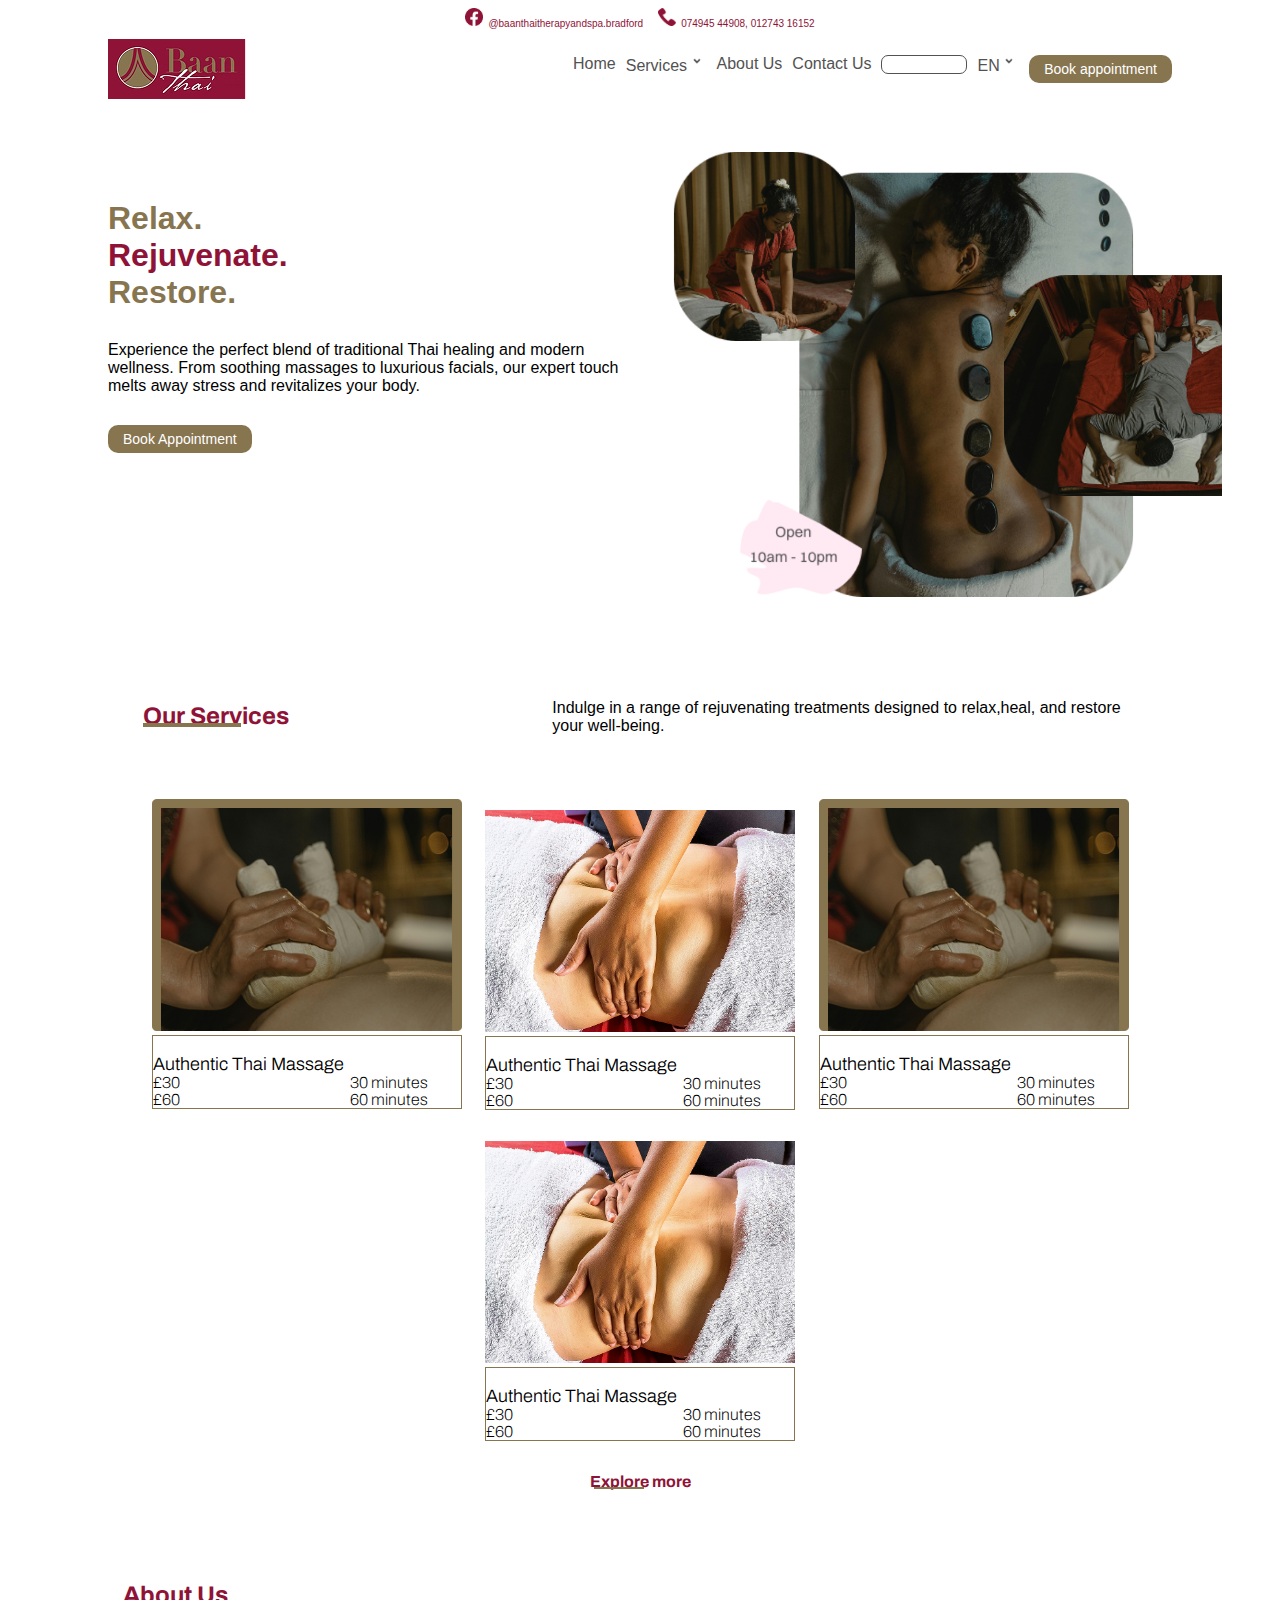
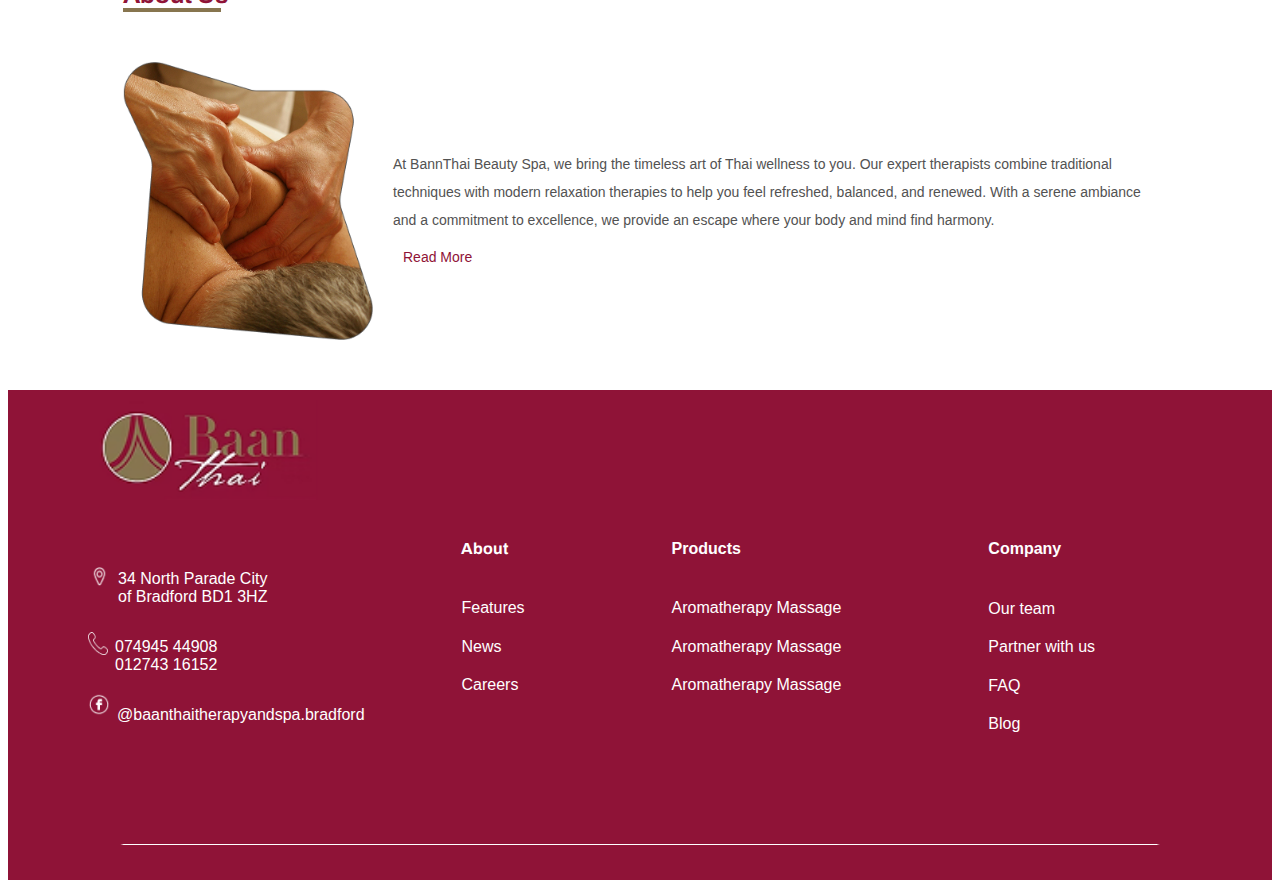
==== index.html @ 1fc52063 "first commit" ====
<!DOCTYPE html>
<html lang="en">
  <head>
    <meta charset="UTF-8" />
    <meta name="viewport" content="width=device-width, initial-scale=1.0" />
    <title>Baanthai Spa</title>
    <link rel="stylesheet" href="style.css" />

    <!-- bootstrap -->
    <link
      href="https://cdn.jsdelivr.net/npm/bootstrap@5.3.0-alpha1/dist/css/bootstrap.min.css"
      rel="stylesheet"
      integrity="sha384-GLhlTQ8iRABdZLl6O3oVMWSktQOp6b7In1Zl3/Jr59b6EGGoI1aFkw7cmDA6j6gD"
      crossorigin="anonymous"
    />

    <!-- google fonts -->
    <link rel="preconnect" href="https://fonts.googleapis.com" />
    <link rel="preconnect" href="https://fonts.gstatic.com" crossorigin />
    <link
      href="https://fonts.googleapis.com/css2?family=Archivo:ital,wght@0,100..900;1,100..900&display=swap"
      rel="stylesheet"
    />

    <!-- cdn fonts -->
    <link href="https://fonts.cdnfonts.com/css/switzer" rel="stylesheet" />

    <!--  -->
  </head>
  <body>
    <div class="containerr">
      <header class="mobile">
        <nav class="navbar navbar-expand-lg navbar-dark">
          <button
            class="navbar-toggler"
            type="button"
            data-bs-toggle="collapse"
            data-bs-target="#navbarTogglerDemo01"
            aria-controls="navbarTogglerDemo01"
            aria-expanded="false"
            aria-label="Toggle navigation"
          >
            <span class="navbar-toggler-icon"></span>
          </button>
          <a class="navbar-brand" href="#"
            ><img class="navbar-brand logo" src="./images/logo.png" alt=""
          /></a>

          <div class="collapse navbar-collapse" id="navbarTogglerDemo01">
            <ul class="navbar-nav ms-auto">
              <li class="nav-item">
                <a class="nav-link" href="./index.html">Home</a>
              </li>
              <li class="nav-item">
                <a class="nav-link" href="./index.html">Services</a>
              </li>
              <li class="nav-item">
                <a class="nav-link" href="./about.html">About Us</a>
              </li>
              <li class="nav-item">
                <a class="nav-link" href="./contact.html">Contact Us</a>
              </li>
              <li class="nav-item">
                <input type="text" />
              </li>

              <img src="" alt="" />

              <li class="nav-item">
                <button class="bttn">Book appointment</button>
              </li>
            </ul>
          </div>
        </nav>
      </header>

      <header class="desktop">
        <div class="fcbk-phone">
          <div class="fbk">
            <img src="./images/fbk-wine.png" alt="" />
            <p>@baanthaitherapyandspa.bradford</p>
          </div>
          <div class="phonee">
            <img src="./images/phone-wine.png" alt="" />
            <p>074945 44908, 012743 16152</p>
          </div>
        </div>
        <nav>
          <img src="./images/logo.png" alt="our logo" />
          <ul>
            <li>
              <a href="./index.html">Home</a>
            </li>
            <li>
              <a href="./index.html"
                >Services
                <img src="./images/drpdwn arrow.png" alt="" />
              </a>
            </li>
            <li>
              <a href="./about.html">About Us</a>
            </li>
            <li>
              <a href="./contact.html">Contact Us</a>
            </li>
            <li>
              <input type="text" />
            </li>

            <li>
              <a href="./index.html"
                >EN
                <img src="./images/drpdwn arrow.png" alt="" />
              </a>
            </li>

            <!-- <img src="" alt="" /> -->

            <li>
              <button class="bttn">Book appointment</button>
            </li>
          </ul>
        </nav>
      </header>
      <main>
        <div class="hero">
          <div class="flexi">
            <div class="hero-head">
              <h1>
                <span class="gold-color">Relax.</span> <br />
                <span class="wine-color">Rejuvenate.</span><br />
                <span class="gold-color">Restore.</span>
              </h1>
            </div>
            <div class="hero-paragraph">
              <p>
                Experience the perfect blend of traditional Thai healing and
                modern wellness. From soothing massages to luxurious facials,
                our expert touch melts away stress and revitalizes your body.
              </p>
            </div>
            <button class="bttn">Book Appointment</button>
          </div>

          <div class="hero-img-cont">
            <div class="hero-img">
              <img
                class="img1"
                src="./images/home1.png"
                alt="a female massaeuse"
              />
              <img
                class="img2"
                src="./images/home2.png"
                alt="a lady in a massage room"
              />
              <img
                class="img3"
                src="./images/home3.png"
                alt="a man in a massage room"
              />
            </div>
            <img class="time" src="./images/time.png" alt="opening times" />
          </div>
        </div>

        <div class="dsktp-hero">
          <div class="dsktp-flexi">
            <div class="dsktp-hero-head">
              <h1>
                <span class="gold-color">Relax.</span> <br />
                <span class="wine-color">Rejuvenate.</span><br />
                <span class="gold-color">Restore.</span>
              </h1>
            </div>
            <div class="dsktp-hero-paragraph">
              <p>
                Experience the perfect blend of traditional Thai healing and
                modern wellness. From soothing massages to luxurious facials,
                our expert touch melts away stress and revitalizes your body.
              </p>
            </div>
            <button class="bttn">Book Appointment</button>
          </div>
          <div class="dsktp-hero-img">
            <img
              class="time"
              src="./images/dsktp-hero-img.png"
              alt="opening times"
            />
          </div>
        </div>
      </main>

      <section class="services">
        <div class="services-brief">
          <div class="services-heading">
            <h2>Our Services</h2>
            <img src="./images/Line 2.png" alt="gold line" />
          </div>
          <p>
            Indulge in a range of rejuvenating treatments designed to
            relax,heal, and restore your well-being.
          </p>
        </div>

        <div class="services-catalogue">
          <div class="frame">
            <img src="./images/Frame1.png" alt=" a massage session" />
            <div class="service-details">
              <p class="massage-type">Authentic Thai Massage</p>
              <div class="cost-duration">
                <p>£30</p>
                <p>30 minutes</p>
              </div>
              <div class="cost-duration">
                <p>£60</p>
                <p>60 minutes</p>
              </div>
            </div>
          </div>

          <div class="frame">
            <img src="./images/Frame1.png" alt=" a massage session" />
            <div class="service-details">
              <p class="massage-type">Authentic Thai Massage</p>
              <div class="cost-duration">
                <p>£30</p>
                <p>30 minutes</p>
              </div>
              <div class="cost-duration">
                <p>£60</p>
                <p>60 minutes</p>
              </div>
            </div>
          </div>

          <div class="frame">
            <img src="./images/Frame1.png" alt=" a massage session" />
            <div class="service-details">
              <p class="massage-type">Authentic Thai Massage</p>
              <div class="cost-duration">
                <p>£30</p>
                <p>30 minutes</p>
              </div>
              <div class="cost-duration">
                <p>£60</p>
                <p>60 minutes</p>
              </div>
            </div>
          </div>

          <div class="frame">
            <img src="./images/Frame1.png" alt=" a massage session" />
            <div class="service-details">
              <p class="massage-type">Authentic Thai Massage</p>
              <div class="cost-duration">
                <p>£30</p>
                <p>30 minutes</p>
              </div>
              <div class="cost-duration">
                <p>£60</p>
                <p>60 minutes</p>
              </div>
            </div>
          </div>
        </div>
      </section>

      <section class="dsktp-services">
        <div class="dsktp-services-brief">
          <div class="services-heading">
            <h2>Our Services</h2>
            <img src="./images/Line 2.png" alt="gold line" />
          </div>
          <p>
            Indulge in a range of rejuvenating treatments designed to
            relax,heal, and restore your well-being.
          </p>
        </div>

        <div class="dsktp-services-catalogue">
          <div class="frame">
            <img src="./images/Frame1.png" alt=" a massage session" />
            <div class="dsktp-service-details">
              <p class="massage-type">Authentic Thai Massage</p>
              <div class="cost-duration">
                <p>£30</p>
                <p>30 minutes</p>
              </div>
              <div class="cost-duration">
                <p>£60</p>
                <p>60 minutes</p>
              </div>
            </div>
          </div>

          <div class="frame">
            <img
              class="sm-img"
              src="./images/Frame2.png"
              alt=" a massage session"
            />
            <div class="dsktp-service-details">
              <p class="massage-type">Authentic Thai Massage</p>
              <div class="cost-duration">
                <p>£30</p>
                <p>30 minutes</p>
              </div>
              <div class="cost-duration">
                <p>£60</p>
                <p>60 minutes</p>
              </div>
            </div>
          </div>

          <div class="frame">
            <img src="./images/Frame1.png" alt=" a massage session" />
            <div class="dsktp-service-details">
              <p class="massage-type">Authentic Thai Massage</p>
              <div class="cost-duration">
                <p>£30</p>
                <p>30 minutes</p>
              </div>
              <div class="cost-duration">
                <p>£60</p>
                <p>60 minutes</p>
              </div>
            </div>
          </div>

          <div class="frame">
            <img
              class="sm-img"
              src="./images/Frame2.png"
              alt=" a massage session"
            />
            <div class="dsktp-service-details">
              <p class="massage-type">Authentic Thai Massage</p>
              <div class="cost-duration">
                <p>£30</p>
                <p>30 minutes</p>
              </div>
              <div class="cost-duration">
                <p>£60</p>
                <p>60 minutes</p>
              </div>
            </div>
          </div>
        </div>

        <div class="services-heading explore-btn">
          <h2><a class="explore" href="">Explore more</a></h2>
          <img src="./images/Line 2.png" alt="gold line" />
        </div>
      </section>

      <section class="about">
        <div class="about-brief">
          <div class="about-heading">
            <h2>About Us</h2>
            <img src="./images/Line 2.png" alt="gold line" />
          </div>
          <div class="about-flexi">
            <p>
              At BannThai Beauty Spa, we bring the timeless art of Thai wellness
              to you. Our expert therapists combine traditional techniques with
              modern relaxation therapies to help you feel refreshed, balanced,
              and renewed. With a serene ambiance and a commitment to
              excellence, we provide an escape where your body and mind find
              harmony.
            </p>
            <img src="./images/about1.png" alt="a man in a massage session" />
          </div>
          <div class="dsktp-about-flexi">
            <div class="about-p">
              <p>
                At BannThai Beauty Spa, we bring the timeless art of Thai
                wellness to you. Our expert therapists combine traditional
                techniques with modern relaxation therapies to help you feel
                refreshed, balanced, and renewed. With a serene ambiance and a
                commitment to excellence, we provide an escape where your body
                and mind find harmony.
              </p>
              <a href="">Read More</a>
            </div>
            <img src="./images/about1.png" alt="a man in a massage session" />
          </div>
        </div>
      </section>
    </div>
    <footer>
      <div class="footer-cnt">
        <div class="logo-contact">
          <img class="lg-logo" src="./images/logo.png" alt="our logo" />
          <div class="contact-dets">
            <div class="location">
              <img src="./images/location-pin.png" alt="" />
              <p>
                34 North Parade City <br />
                of Bradford BD1 3HZ 
              </p>
            </div>
            <div class="phone">
              <img src="./images/phone.png" alt="" />
              <p>
                074945 44908 <br />
                012743 16152
              </p>
            </div>
            <div class="fcbk">
              <img src="./images/fbk.png" alt="" />
              <p>@baanthaitherapyandspa.bradford</p>
            </div>
          </div>
        </div>

        <div class="about-coy-products">
          <div class="foot-about">
            <h4>About</h4>
            <p>
              Features <br />
              News <br />
              Careers
            </p>
          </div>
          <div class="foot-coy">
            <h4>Company</h4>
            <p>
              Our team <br />
              Partner with us <br />
              FAQ <br />
              Blog
            </p>
          </div>
          <div class="foot-products">
            <h4>Products</h4>
            <p>
              Aromatherapy Massage <br />
              Aromatherapy Massage <br />
              Aromatherapy Massage <br />
            </p>
          </div>
        </div>
      </div>

      <img class="white-line" src="./images/white-line.png" alt="" />
    </footer>
    <!-- Bootstrap Script -->
    <script
      src="https://cdn.jsdelivr.net/npm/@popperjs/core@2.11.6/dist/umd/popper.min.js"
      integrity="sha384-oBqDVmMz9ATKxIep9tiCxS/Z9fNfEXiDAYTujMAeBAsjFuCZSmKbSSUnQlmh/jp3"
      crossorigin="anonymous"
    ></script>
    <script
      src="https://cdn.jsdelivr.net/npm/bootstrap@5.3.0-alpha1/dist/js/bootstrap.min.js"
      integrity="sha384-mQ93GR66B00ZXjt0YO5KlohRA5SY2XofN4zfuZxLkoj1gXtW8ANNCe9d5Y3eG5eD"
      crossorigin="anonymous"
    ></script>
  </body>
</html>
---- style.css ----
:root {
  --gold: #87754f;
  --wine: #8f1337;
  --text-color: #525252;
}

body {
  font-family: 'Switzer', sans-serif;
}
p {
  text-wrap: pretty;
}
.containerr {
  /* background-color: rgb(203, 199, 199); */
}

/* Nav section */
.desktop {
  display: none;
}
.mobile {
  display: block;
}
.navbar-toggler-icon {
  /* filter: invert(100%);  */
}

.navbar-toggler-icon {
  filter: invert(100%); /* Changes white to black */
}
nav .nav-link {
  color: var(--text-color);
}

nav .nav-link:hover {
  color: var(--wine);
}
.navbar-nav {
  display: flex;
  justify-content: center;
  align-items: center;
}

.navbar-nav .nav-item {
  margin-right: 10px; /* Adds space between all items */
}

.nav-item input {
  outline: none;
  border-radius: 7px;
  border: 0.5px solid var(--text-color);
  padding: 0 10px;
}

/* main */

.hero {
  /* background-color: plum; */
  margin: 25px;
}
main .hero-head {
  font-family: 'Archivo', serif;
}
main .gold-color {
  color: var(--gold);
}
main .wine-color {
  color: var(--wine);
}
main .hero-paragraph {
  color: var(--text-color);
  margin: 15px 25px;
  font-weight: 300;
}

.bttn {
  border: none;
  color: white;
  background-color: var(--gold);
  padding: 6px 15px;
  border-radius: 10px;
  font-size: 14px;
  margin: 10px 0;
  display: inline;
}

main .bttn {
  border: none;
  color: white;
  background-color: var(--gold);
  padding: 6px 15px;
  border-radius: 10px;
  font-size: 14px;
  display: block;
  margin: 0 auto;
}

.hero-img-cont {
}
.dsktp-hero {
  display: none;
}
.hero-img {
  margin-top: 50px;
  /* background-color: red; */
  display: flex;
  justify-content: center;
  align-items: center;
}

.hero-img .img3 {
  /* margin-right: -100px; */
  margin-left: -60px;
  margin-top: 40px;
}

.hero-img .img1 {
  position: relative;
  margin-right: -90px;
  bottom: 30px;
}

.hero .time {
  display: block;
  margin: 0 auto;
  margin-top: -85px;
}

/* Our services section */
.dsktp-services {
  display: none;
}
.services {
  margin-top: 50px;
}
.services-heading {
  display: grid;
  align-items: center;
  justify-content: center;
  margin-bottom: 25px;
}
.services-heading h2 {
  font-family: 'Archivo', serif;
  color: var(--wine);
  padding-bottom: 0;
  margin-bottom: 0;
}

.services-heading img {
}

.services-brief {
  padding: 0 15px;
}
.services-brief p {
  color: var(--text-color);
  font-size: 14px;
  line-height: 1.7;
  font-weight: 300;
}

.services-catalogue {
  display: flex;
  flex-direction: column;
  justify-content: center;
  align-items: center;
}
.services-catalogue .frame {
  padding: 20px 0;
}

.service-details {
  border: 1.5px solid var(--gold);
  /* border-top: none; */
  padding: 0 5px;
}

.massage-type {
  font-family: 'Archivo', serif;
  font-weight: 300;
  font-size: 18px;
  margin-bottom: 0;
}

.cost-duration {
  font-family: 'Archivo', serif;
  font-weight: 200;
  font-size: 16px;
  display: flex;
  gap: 170px;
}
.cost-duration p {
  margin: 0;
  padding: 0;
}

/* *** About Us section */

.dsktp-about-flexi {
  display: none;
}
.about {
  margin-top: 50px;
}

.about-heading {
  margin: 0 auto;
  display: grid;
  align-items: center;
  justify-content: center;
  margin-bottom: 25px;
}
.about-heading h2 {
  font-family: 'Archivo', serif;
  color: var(--wine);
  padding-bottom: 0;
  margin-bottom: 0;
}

.about-brief {
  padding: 0 15px;
}

.about-brief p {
  color: var(--text-color);
  line-height: 2;
  font-size: 14px;
  text-wrap: pretty;
  font-weight: 300;
}

.about-flexi img {
  display: block;
  margin: 0 auto;
}

/* *** ==> Footer  */
footer {
  margin-top: 10px;
  background-color: var(--wine);
  color: white;
  padding: 10px;
}

footer p {
  font-weight: 100;
}

.foot-about h4 {
  font-family: 'Archivo', serif;
}

.location {
  display: flex;
  gap: 7px;
}

.location img {
  width: 23px;
  height: 25px;
  margin-top: 10px;
}
.phone {
  display: flex;
  gap: 7px;
}

.phone img {
  width: 20px;
  height: 23px;
  margin-top: 10px;
}

.fcbk {
  display: flex;
  gap: 7px;
}
.fcbk img {
  width: 22px;
  height: 23px;
  margin-top: 3px;
}

.about-coy-products {
  margin: 20px 0;
  display: grid;
  grid-template-columns: 1fr 1fr;
  /* gap: 100px; */
}
.about-coy-products {
  line-height: 2.4;
}
.foot-products {
  grid-column: 1/-1;
}

.white-line {
  display: block;
  margin: 0 auto;
  margin: 20px 0;
}

/* *******=====> Desktop */

.fcbk-phone {
  display: flex;
  justify-content: center;
  align-items: center;
  font-size: 10px;
  gap: 15px;
  color: var(--wine);
  margin-top: 5px;
}
.fcbk-phone .fbk {
  display: flex;
  gap: 5px;
}
.fcbk-phone img {
  width: 18px;
  height: 18px;
}
.fcbk-phone .phonee {
  display: flex;
  gap: 5px;
}

.desktop nav {
  /* margin: 0 25px; */
  display: flex;
  justify-content: space-between;
  align-items: center;
}
.desktop nav ul {
  display: flex;
  gap: 10px;
  /* justify-content: center;
    align-items: center; */
  /* margin: 0; */

  list-style: none;
}
.desktop nav ul li {
  /* padding-left: 20px; */
  /* margin: 0 8px; */
}
.desktop nav ul li a {
  text-decoration: none;
  color: var(--text-color);
}
.desktop nav ul li a:hover {
  color: var(--wine);
}
.desktop nav ul li a img {
  width: 20px;
  margin-left: -5px;
  margin-top: -4px;
}

.desktop nav ul li input {
  width: 80px;
  border-radius: 7px;
  border: 0.1px solid var(--text-color);
}
.desktop nav ul .bttn {
  margin: 0;
  display: block;
}

/* Desktop Hero section */
.dsktp-hero-img img {
  width: 550px;
  position: relative;
  left: 50px;
}

/*  */

@media (min-width: 796px) and (max-width: 820px) {
}

@media screen and (min-width: 895px) {
  footer {
    padding: 10px 80px;
  }
  .containerr {
    /* background-color: pink; */
    padding: 0 100px;
  }

  .mobile {
    display: none;
  }

  .desktop {
    display: block;
  }

  /* Main */
  .dsktp-hero {
    margin: 50px 0 70px;
    display: block;
    display: grid;
    grid-template-columns: 2fr 1fr;
  }

  .dsktp-hero-head {
    margin-bottom: 30px;
  }
  .dsktp-hero-paragraph {
    margin: 30px 0;
  }
  .dsktp-flexi {
    margin-top: 30px;
  }
  .dsktp-flexi .bttn {
    display: inline;
  }
  .hero {
    display: none;
  }

  /* Our services */
  .services {
    display: none;
  }
  .dsktp-services {
    display: block;
    margin: 0 35px;
    margin-bottom: 70px;
  }

  .dsktp-services .services-heading {
    justify-content: left;
  }
  .dsktp-services .services-heading img {
    margin-top: -7px;
  }
  .dsktp-services .explore-btn {
    display: grid;
    justify-content: center;
    align-items: center;
  }
  .dsktp-services .explore-btn img {
    width: 50px;
    margin-left: 4px;
  }
  .dsktp-services .services-heading .explore {
    text-decoration: none;
    font-size: 16px;
    color: var(--wine);
  }
  .dsktp-services-brief {
    display: grid;
    grid-template-columns: 0.7fr 1fr;
  }
  .dsktp-services-catalogue {
    margin-top: 40px;
    display: flex;
    flex-wrap: wrap;
    justify-content: space-evenly;
    gap: 10px;
  }
  .dsktp-services-catalogue .frame {
    margin: 5px;
  }
  .dsktp-services-catalogue .frame img {
    width: 310px;
  }
  .dsktp-services-catalogue .frame .sm-img {
    margin-top: 11px;
  }
  .dsktp-service-details {
    border: 1.5px solid var(--gold);
  }

  /* about us */
  .about-heading {
    justify-content: left;
  }

  .about .about-flexi {
    display: none;
  }

  .about .dsktp-about-flexi {
    display: flex;
    align-items: center;
    gap: 20px;
    margin: 50px 0;
  }
  .about .dsktp-about-flexi img {
    width: 250px;
    order: 1;
  }
  .about .dsktp-about-flexi .about-p {
    order: 2;
  }
  .about .dsktp-about-flexi .about-p a {
    text-decoration: none;
    color: var(--wine);
    font-size: 14px;
    margin-left: 10px;
  }

  /* footer */
  footer .footer-cnt {
    display: grid;
    grid-template-columns: 0.5fr 3fr;
  }
  footer .lg-logo {
    width: 230px;
  }
  footer .contact-dets {
    margin-top: 50px;
  }

  footer .footer-cnt .about-coy-products {
    display: flex;
    justify-content: space-evenly;
    gap: 50px;
    align-items: end;
  }
  footer .foot-products {
    order: 2;
  }
  footer .foot-coy {
    position: relative;
    top: 39px;
    order: 3;
  }
  footer .white-line{
    width: 100%;
    height: 10px;
    margin-top: 100px;
  }
}
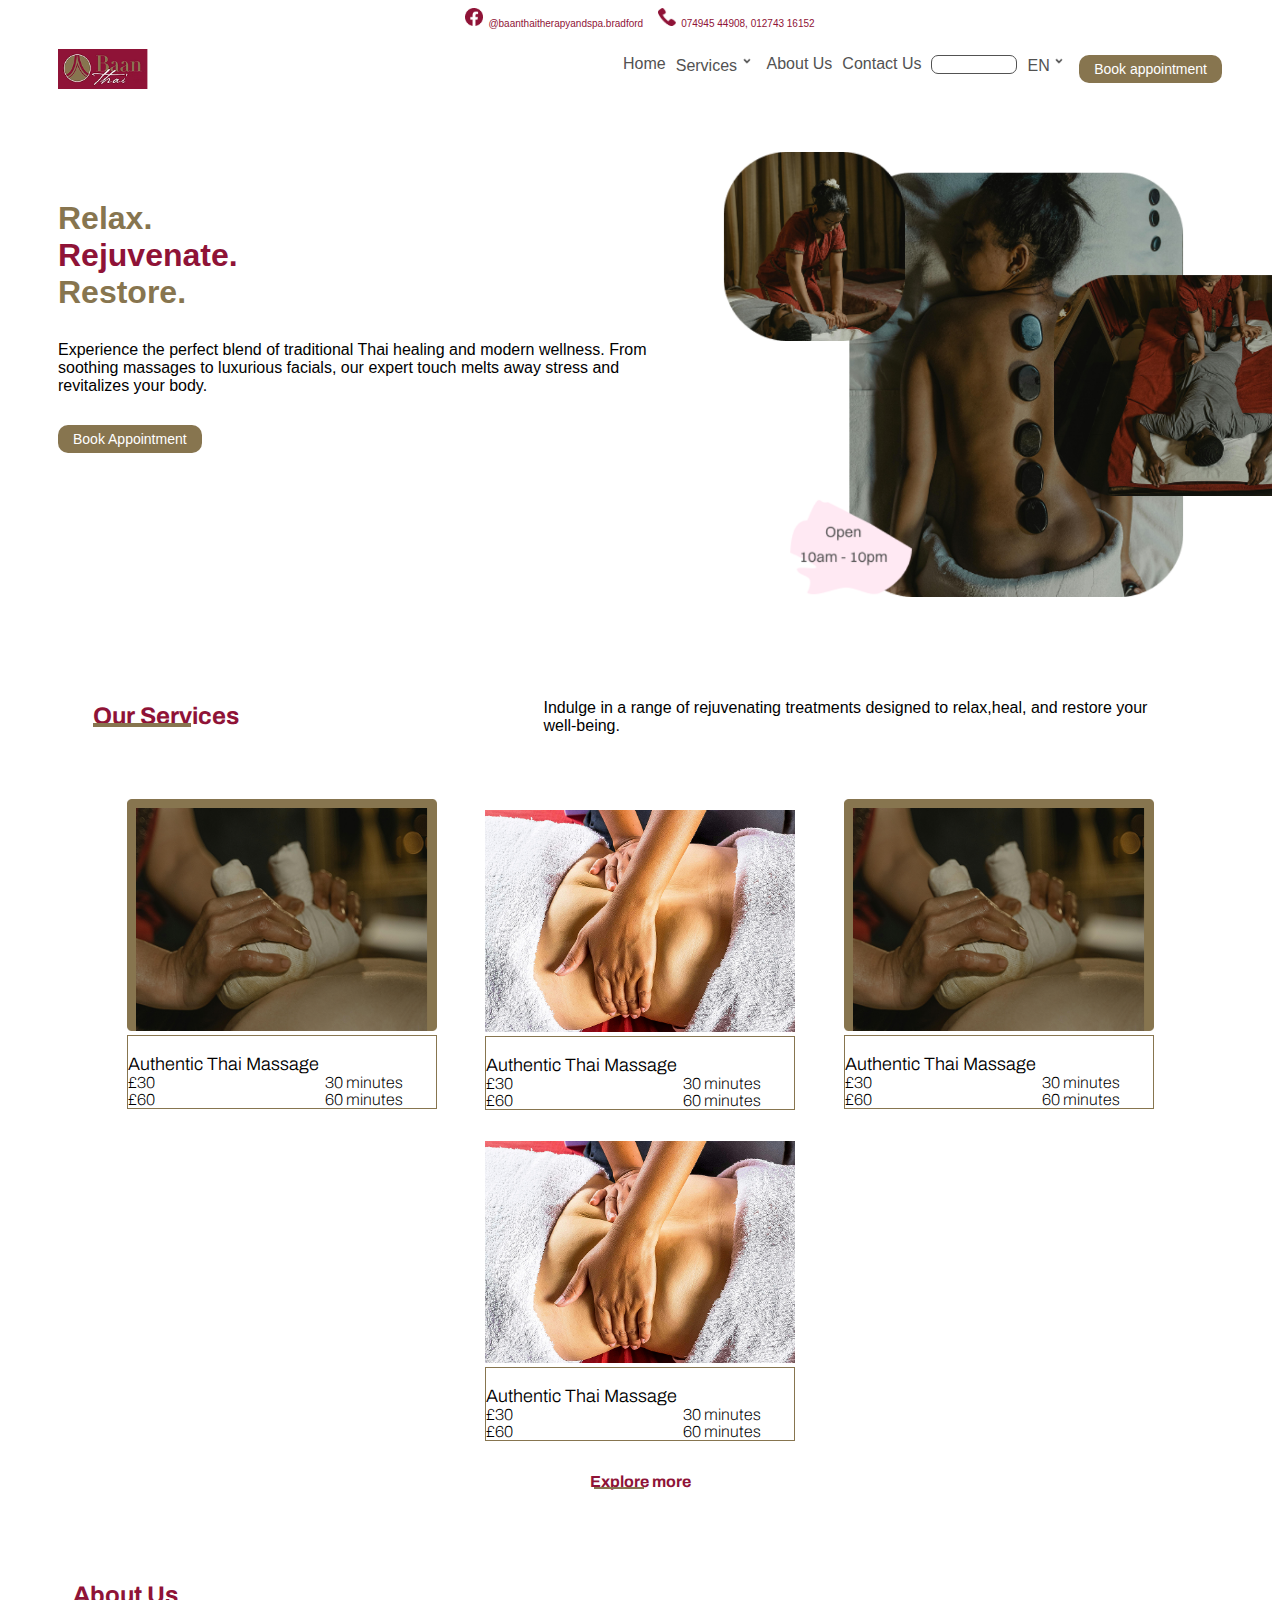
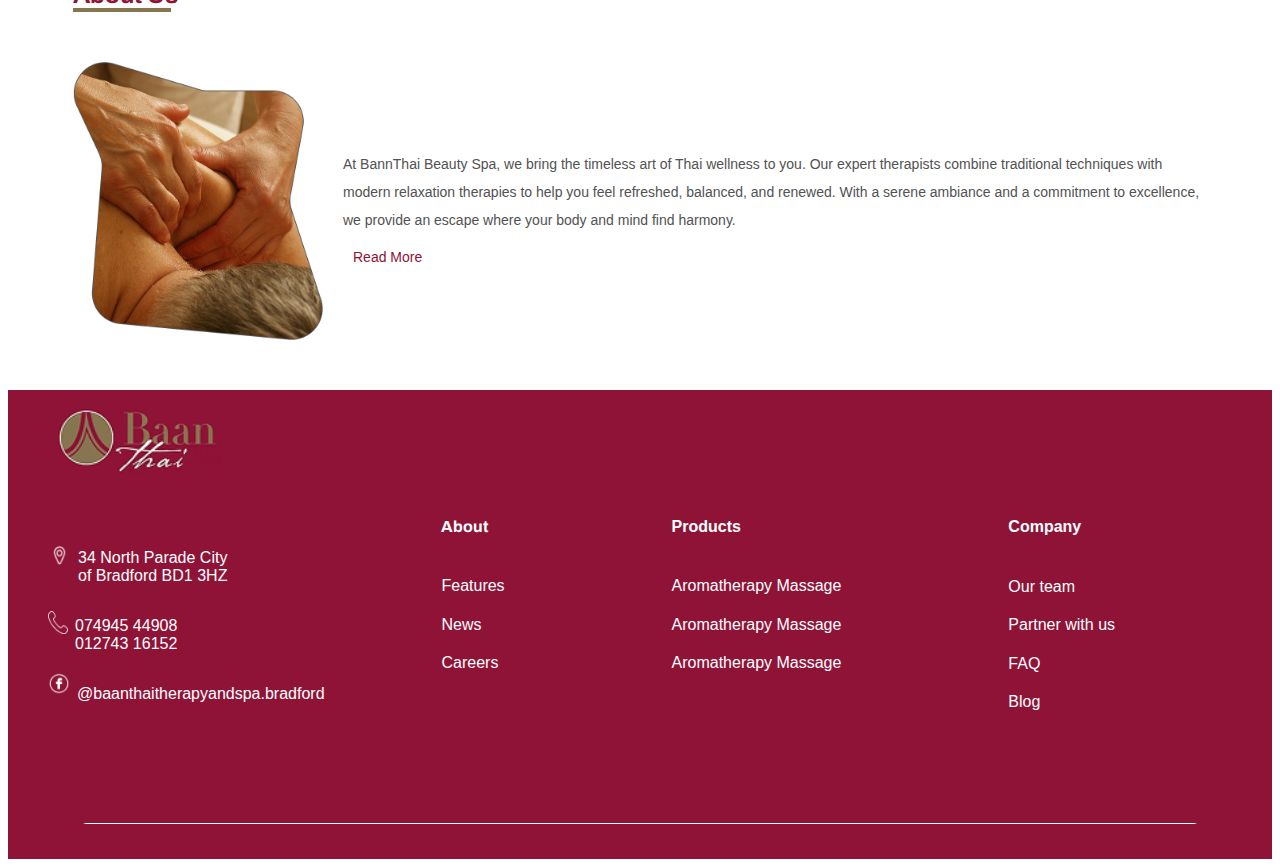
==== commit fbc371c4: "more updates" ====
--- a/index.html
+++ b/index.html
@@ -43,7 +43,7 @@
             <span class="navbar-toggler-icon"></span>
           </button>
           <a class="navbar-brand" href="#"
-            ><img class="navbar-brand logo" src="./images/logo.png" alt=""
+            ><img class="navbar-brand logo" src="./images/logo.png" width="90" alt=""
           /></a>
 
           <div class="collapse navbar-collapse" id="navbarTogglerDemo01">
@@ -52,7 +52,7 @@
                 <a class="nav-link" href="./index.html">Home</a>
               </li>
               <li class="nav-item">
-                <a class="nav-link" href="./index.html">Services</a>
+                <a class="nav-link" href="./product.html">Services</a>
               </li>
               <li class="nav-item">
                 <a class="nav-link" href="./about.html">About Us</a>
@@ -86,13 +86,13 @@
           </div>
         </div>
         <nav>
-          <img src="./images/logo.png" alt="our logo" />
+          <img src="./images/logo.png" alt="our logo" width="90"/>
           <ul>
             <li>
               <a href="./index.html">Home</a>
             </li>
             <li>
-              <a href="./index.html"
+              <a href="./product.html"
                 >Services
                 <img src="./images/drpdwn arrow.png" alt="" />
               </a>
--- a/style.css
+++ b/style.css
@@ -239,8 +239,10 @@
   margin-top: 10px;
   background-color: var(--wine);
   color: white;
-  padding: 10px;
-}
+  padding: 20px;
+}
+
+
 
 footer p {
   font-weight: 100;
@@ -378,13 +380,13 @@
 @media (min-width: 796px) and (max-width: 820px) {
 }
 
-@media screen and (min-width: 895px) {
+@media screen and (min-width: 940px) {
   footer {
-    padding: 10px 80px;
+    padding: 10px 40px;
   }
   .containerr {
     /* background-color: pink; */
-    padding: 0 100px;
+    padding: 0 50px;
   }
 
   .mobile {
@@ -508,7 +510,7 @@
     grid-template-columns: 0.5fr 3fr;
   }
   footer .lg-logo {
-    width: 230px;
+    width: 180px;
   }
   footer .contact-dets {
     margin-top: 50px;
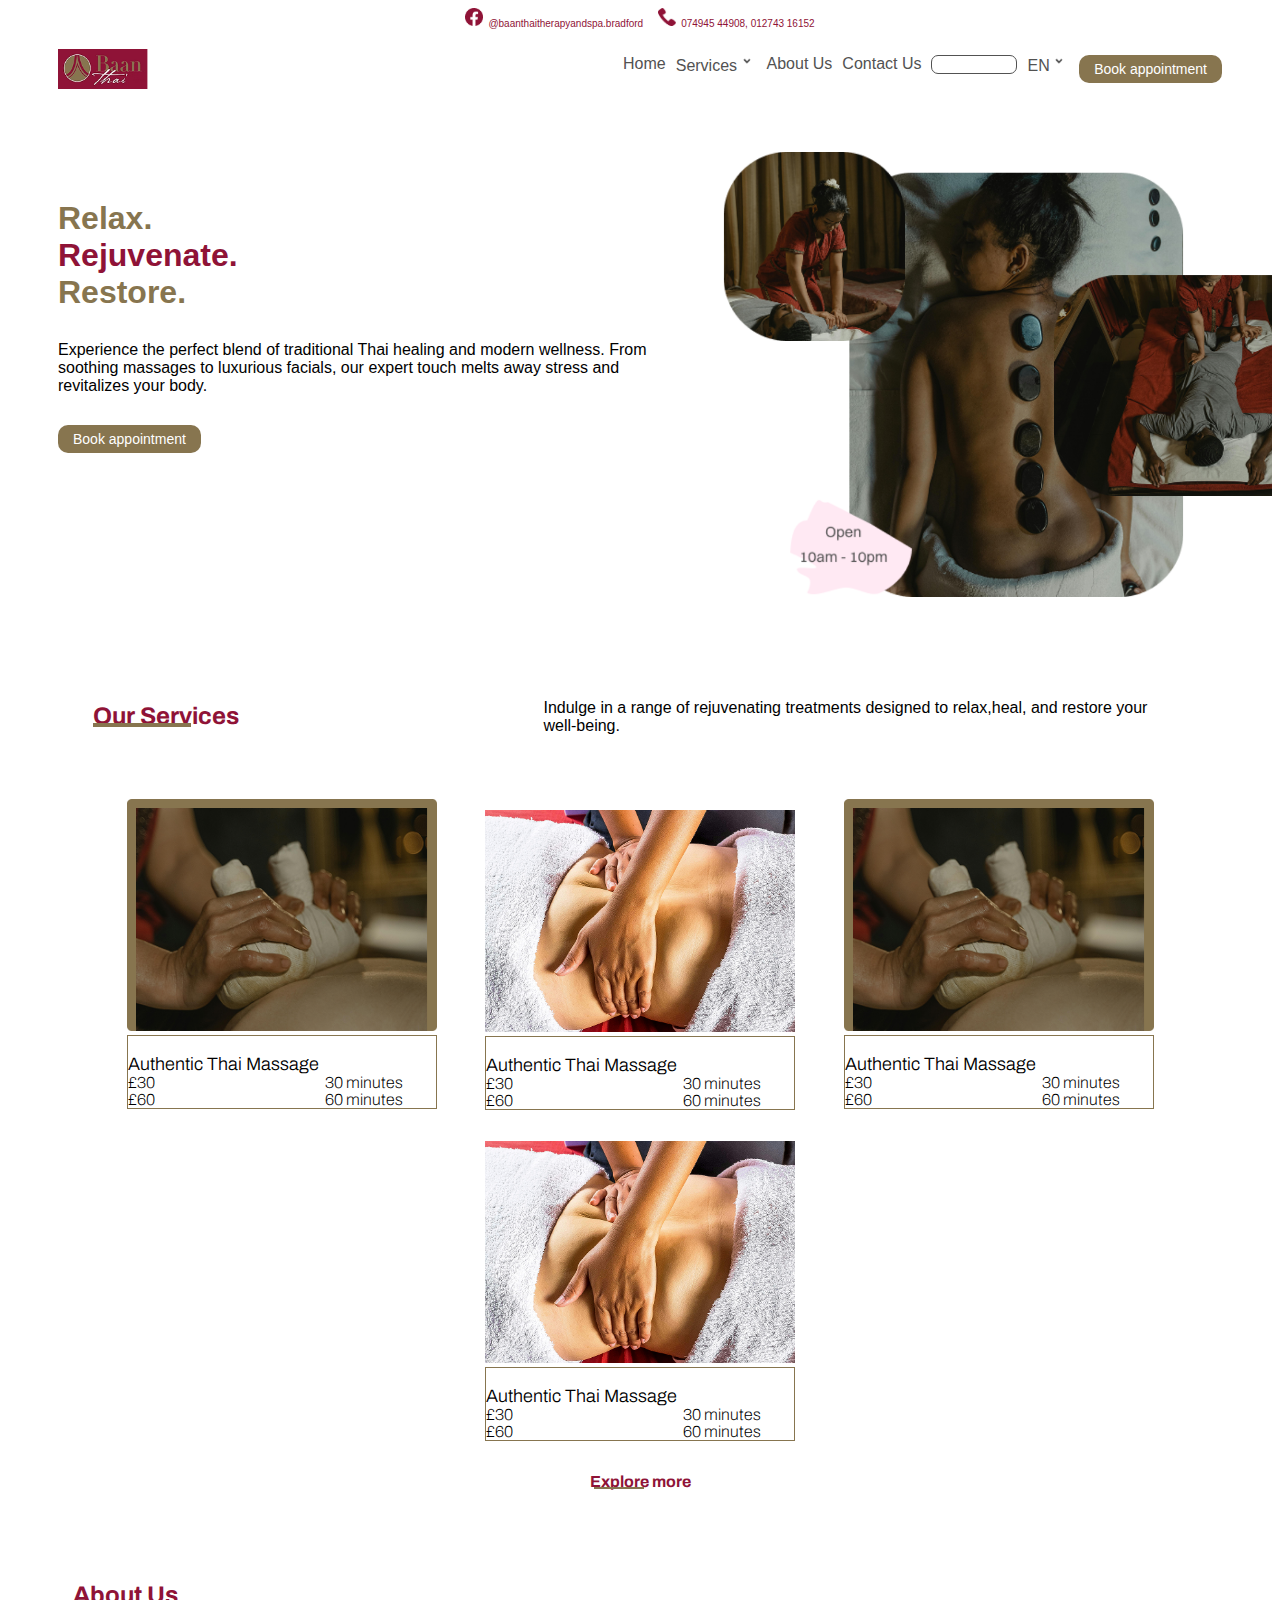
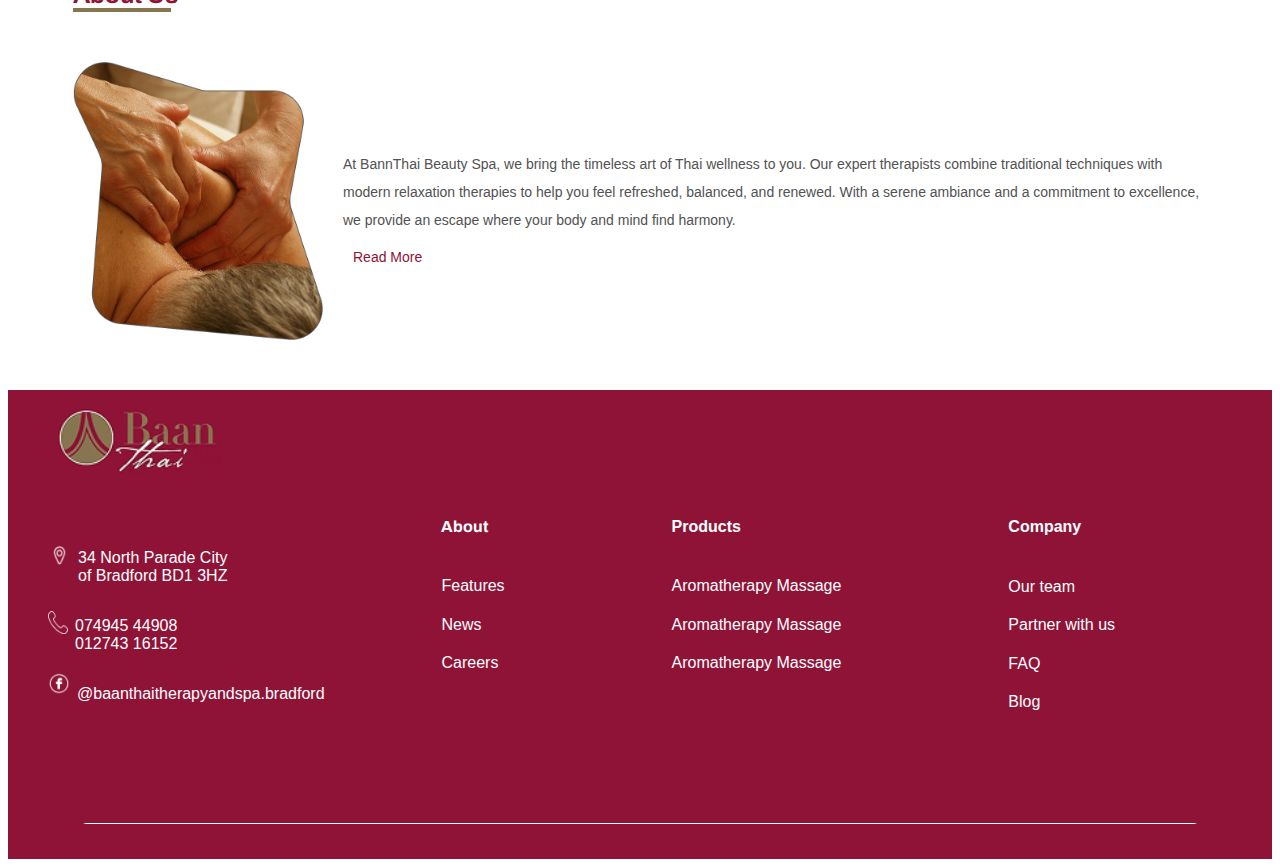
==== commit 6bb837a7: "more updates" ====
--- a/index.html
+++ b/index.html
@@ -117,11 +117,12 @@
             <!-- <img src="" alt="" /> -->
 
             <li>
-              <button class="bttn">Book appointment</button>
+              <button class="bttn"><a href="./appointment.html">Book appointment</a></button>
             </li>
           </ul>
         </nav>
       </header>
+
       <main>
         <div class="hero">
           <div class="flexi">
@@ -139,7 +140,7 @@
                 our expert touch melts away stress and revitalizes your body.
               </p>
             </div>
-            <button class="bttn">Book Appointment</button>
+            <button class="bttn"><a href="./appointment.html">Book appointment</a></button>
           </div>
 
           <div class="hero-img-cont">
@@ -180,7 +181,7 @@
                 our expert touch melts away stress and revitalizes your body.
               </p>
             </div>
-            <button class="bttn">Book Appointment</button>
+            <button class="bttn"><a href="./appointment.html">Book appointment</a></button>
           </div>
           <div class="dsktp-hero-img">
             <img
--- a/style.css
+++ b/style.css
@@ -83,6 +83,10 @@
   margin: 10px 0;
   display: inline;
 }
+.bttn a{
+    text-decoration: none;
+    color: white;
+}
 
 main .bttn {
   border: none;
@@ -94,6 +98,10 @@
   display: block;
   margin: 0 auto;
 }
+main .bttn a{
+    text-decoration: none;
+    color: white;
+} 
 
 .hero-img-cont {
 }
@@ -335,10 +343,6 @@
 .desktop nav ul {
   display: flex;
   gap: 10px;
-  /* justify-content: center;
-    align-items: center; */
-  /* margin: 0; */
-
   list-style: none;
 }
 .desktop nav ul li {
@@ -352,6 +356,16 @@
 .desktop nav ul li a:hover {
   color: var(--wine);
 }
+
+.desktop .bttn a{
+    text-decoration: none;
+    color: white;
+}
+.desktop .bttn a:hover{
+    text-decoration: none;
+    color: white;
+}
+
 .desktop nav ul li a img {
   width: 20px;
   margin-left: -5px;
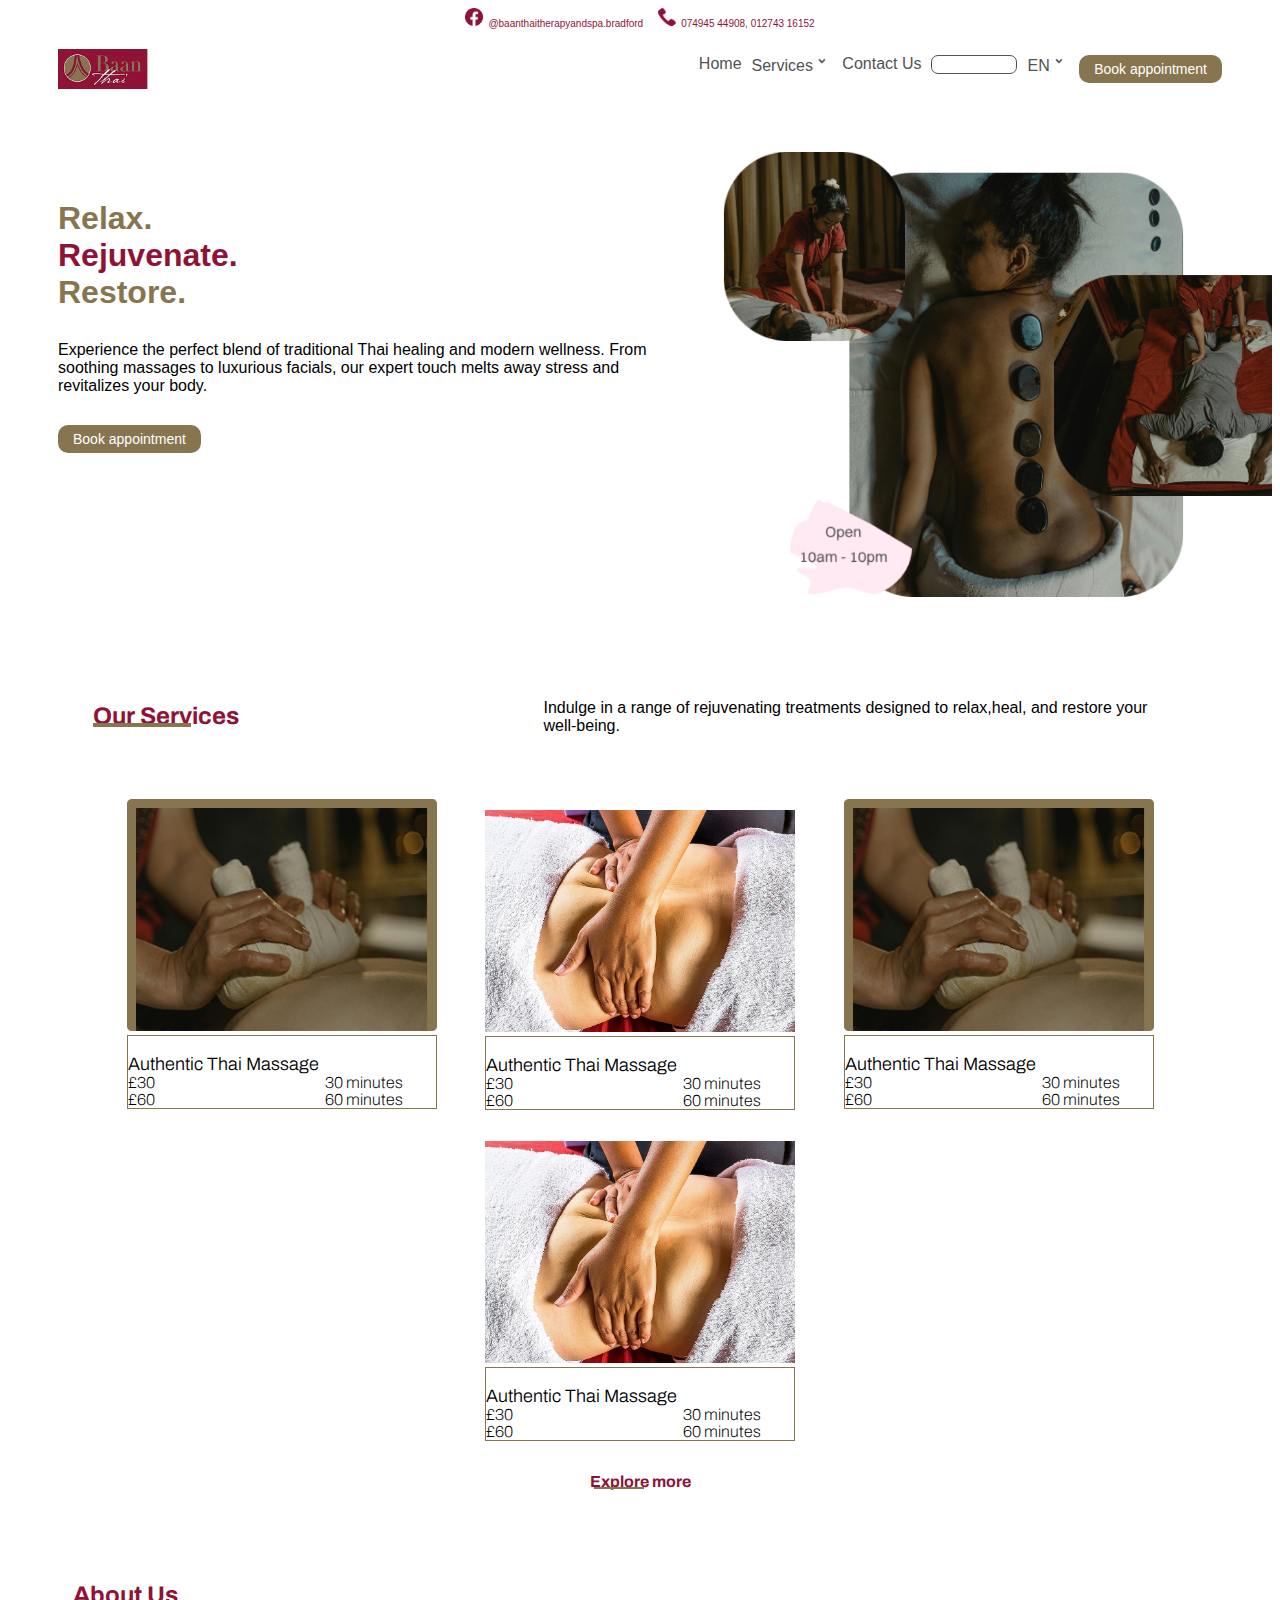
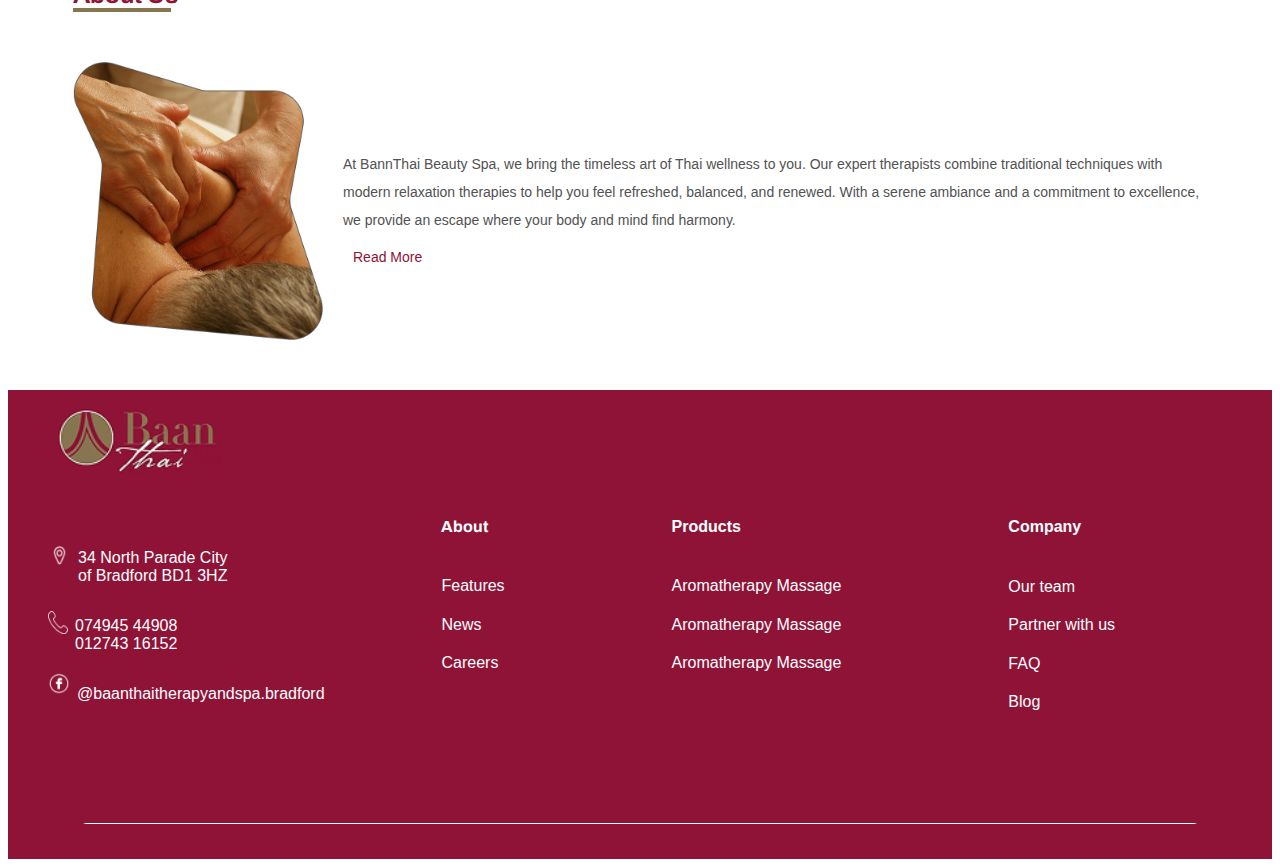
==== commit 2924e945: "updates" ====
--- a/index.html
+++ b/index.html
@@ -54,9 +54,9 @@
               <li class="nav-item">
                 <a class="nav-link" href="./product.html">Services</a>
               </li>
-              <li class="nav-item">
+              <!-- <li class="nav-item">
                 <a class="nav-link" href="./about.html">About Us</a>
-              </li>
+              </li> -->
               <li class="nav-item">
                 <a class="nav-link" href="./contact.html">Contact Us</a>
               </li>
@@ -97,9 +97,9 @@
                 <img src="./images/drpdwn arrow.png" alt="" />
               </a>
             </li>
-            <li>
+            <!-- <li>
               <a href="./about.html">About Us</a>
-            </li>
+            </li> -->
             <li>
               <a href="./contact.html">Contact Us</a>
             </li>
